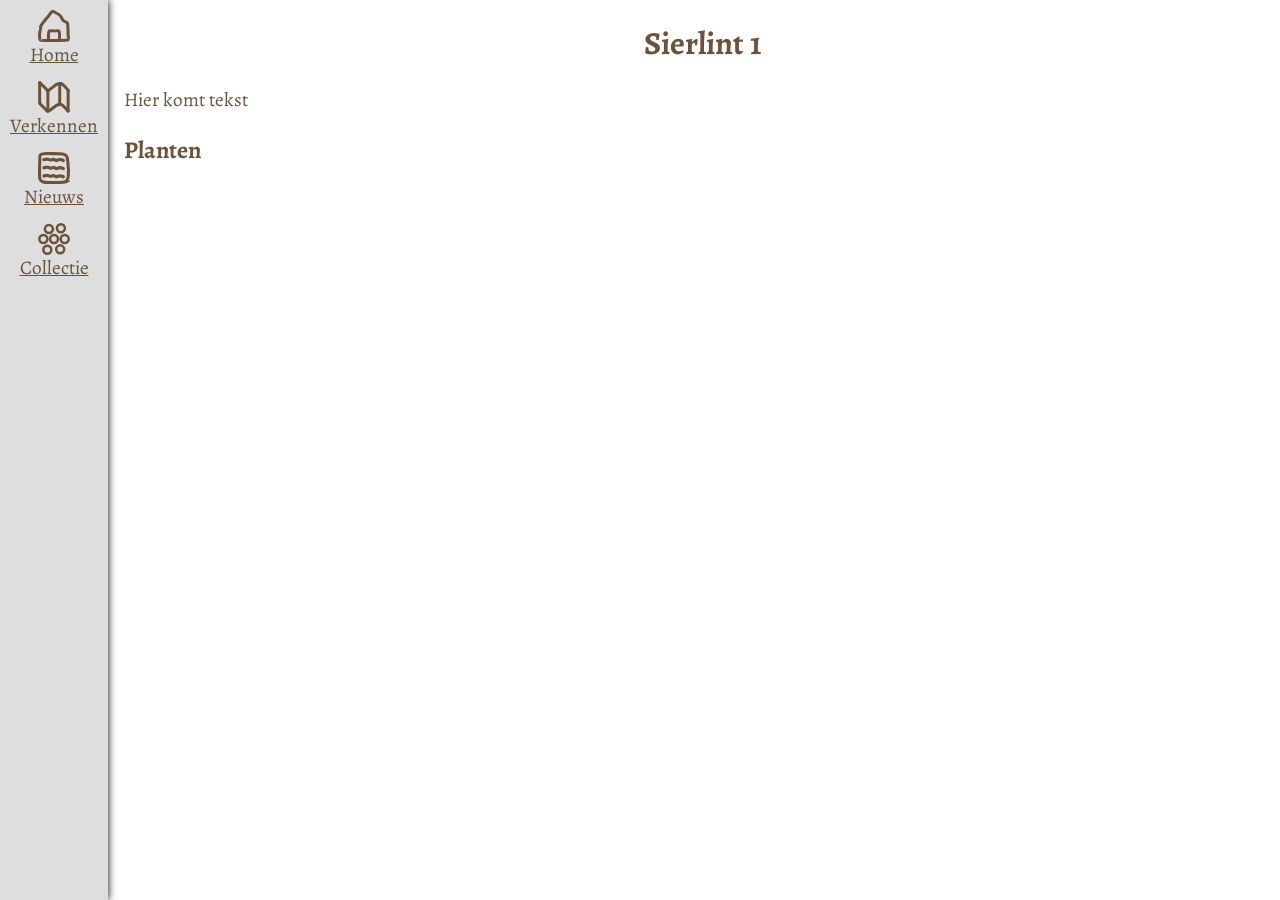
==== sierlint1.html @ f05f10a6 "#27 - Het begin van de gebiedpagina" ====
<!DOCTYPE html>
<html lang="nl">

<head>
    <meta charset="UTF-8">
    <meta name="viewport" content="width=device-width, initial-scale=1.0">
    <title>Verkennen | Bloemenveld Frankendael</title>
    <link rel="stylesheet" href="styles/remedie.css">
    <link rel="stylesheet" href="styles/styles.css">
</head>

<body>
    <nav class="skiplinks">
        <a href="#hoofdinhoud">Naar hoofdinhoud</a>
    </nav>

    <nav class="hoofdnavigatie">
        <!-- Niet meer links achter elkaar, maar links in een ul, want
                 de schermlezer leest dan voor hoeveel het er zijn.-->
        <ul>
            <li>
                <a href="index.html">
                    <span>Home</span>
                    <svg role="presentation" viewBox="0 0 64 64">
                        <use href="assets/iconen.svg#huis"></use>
                    </svg>
                </a>
            </li>
            <li>
                <a href="verkennen.html">
                    <span>Verkennen</span>
                    <svg role="presentation" viewBox="0 0 64 64">
                        <use href="assets/iconen.svg#kaart"></use>
                    </svg>
                </a>
            </li>
            <li>
                <a href="nieuws.html">
                    <span>Nieuws</span>
                    <svg role="presentation" viewBox="0 0 64 64">
                        <use href="assets/iconen.svg#nieuws"></use>
                    </svg>
                </a>
            </li>
            <li>
                <a href="collectie.html">
                    <span>Collectie</span>
                    <svg role="presentation" viewBox="0 0 64 64">
                        <use href="assets/iconen.svg#collectie"></use>
                    </svg>
                </a>
            </li>
        </ul>
    </nav>

    <main id="hoofdinhoud">
        <h1>Sierlint 1</h1>

        <p>Hier komt tekst</p>

        <section class="plantensectie">
            <h2>Planten</h2>
        </section>

        
    </main>

</body>
---- styles/remedie.css ----
*, *::before, *::after {
    box-sizing: border-box;
}

img {
    display: block;
    max-width: 100%;
}

html {
    color-scheme: light dark;
}
---- styles/styles.css ----
@font-face {
    font-family: "Alegreya";
    font-style: normal;
    src: url(../assets/fonts/Alegreya-Regular.ttf);
}

@font-face {
    font-family: "Alegreya";
    font-style: italic;
    src: url(../assets/fonts/Alegreya-Italic.ttf);
}

html {
    --tekstkleur: light-dark(#6b5238, #fff);
    --achtergrondkleur: light-dark(#fff, #6b5238);

    --achtergrondkleur-donkerder: color-mix(in oklch, var(--achtergrondkleur), black 10%);

    --tekstkleur2: light-dark(#418181, #afd4d4);

    --accentkleur1: light-dark(#54a654, #99cc99);
    --accentkleur2: light-dark(#b58a38, #caa153);

    font-family: "Alegreya";

    color: var(--tekstkleur);
    background-color: var(--achtergrondkleur);

    @media (prefers-contrast: more) {
        --tekstkleur: light-dark(black, white);
        --achtergrondkleur: light-dark(white, dark);

        --achtergrondkleur-donkerder: var(--achtergrondkleur);

        --tekstkleur2: light-dark(black, white);

        --accentkleur1: light-dark(black, white);
        --accentkleur2: light-dark(black, white);
    }
}

.kleurtest1 {
    background-color: var(--accentkleur1);
    height: 1rem;
}

.kleurtest2 {
    background-color: var(--accentkleur2);
    height: 1rem;
}

p,
a {
    line-height: 1.4;
    font-size: 1.2rem;
}

a {
    border: 2px solid transparent;
    color: var(--tekstkleur2);
}

a:focus {
    border: 2px solid var(--tekstkleur2);
    outline: none;
}

nav {
    li {
        list-style-type: "";
    }
}

body {
    display: grid;
    grid-template-rows: [main] 1fr min-content [nav];
    grid-template-columns: [nav main] 1fr;

    @media (min-width: 32rem) {
        grid-template-rows: [nav main] 1fr;
        grid-template-columns: [nav] min-content [main] 1fr;
    }

    width: 100svw;
    height: 100svh;

    margin: 0;

    gap: 1rem;
}


nav.skiplinks {
    width: 100svw;
    height: 0;

    overflow: clip;
    position: fixed;

    top: 1rem;

    display: grid;
    justify-items: center;

    &:has(a:focus) {
        height: unset;
    }

    a {
        background-color: var(--achtergrondkleur);
        padding: 1rem;
    }
}

nav.hoofdnavigatie {
    grid-column: nav / span 1;
    grid-row: nav / span 1;

    box-shadow: 0 0 0.5rem black;

    background-color: var(--achtergrondkleur-donkerder);

    @media (prefers-contrast: more) {
        box-shadow: 2px 0 0 var(--tekstkleur);
    }

    padding: 0.5rem;

    ul {
        display: flex;
        justify-content: space-evenly;
        gap: 0.5rem;
        flex-wrap: wrap;

        @media (min-width: 32rem) {
            flex-direction: column;
        }

        margin: 0;
        padding: 0;
    }

    a {
        display: flex;
        flex-direction: column;
        align-items: center;

        @media (prefers-color-scheme: light) {
            color: var(--tekstkleur);
        }
    }



    svg {
        --icoon-kleur: var(--tekstkleur2);
        width: 2rem;
        height: 2rem;

        order: -1;

        @media (prefers-color-scheme: light) {
            --icoon-kleur: var(--tekstkleur);
        }
    }
}

main {
    grid-column: main / span 1;
    grid-row: main / span 1;
}

h1 {
    text-align: center;
}
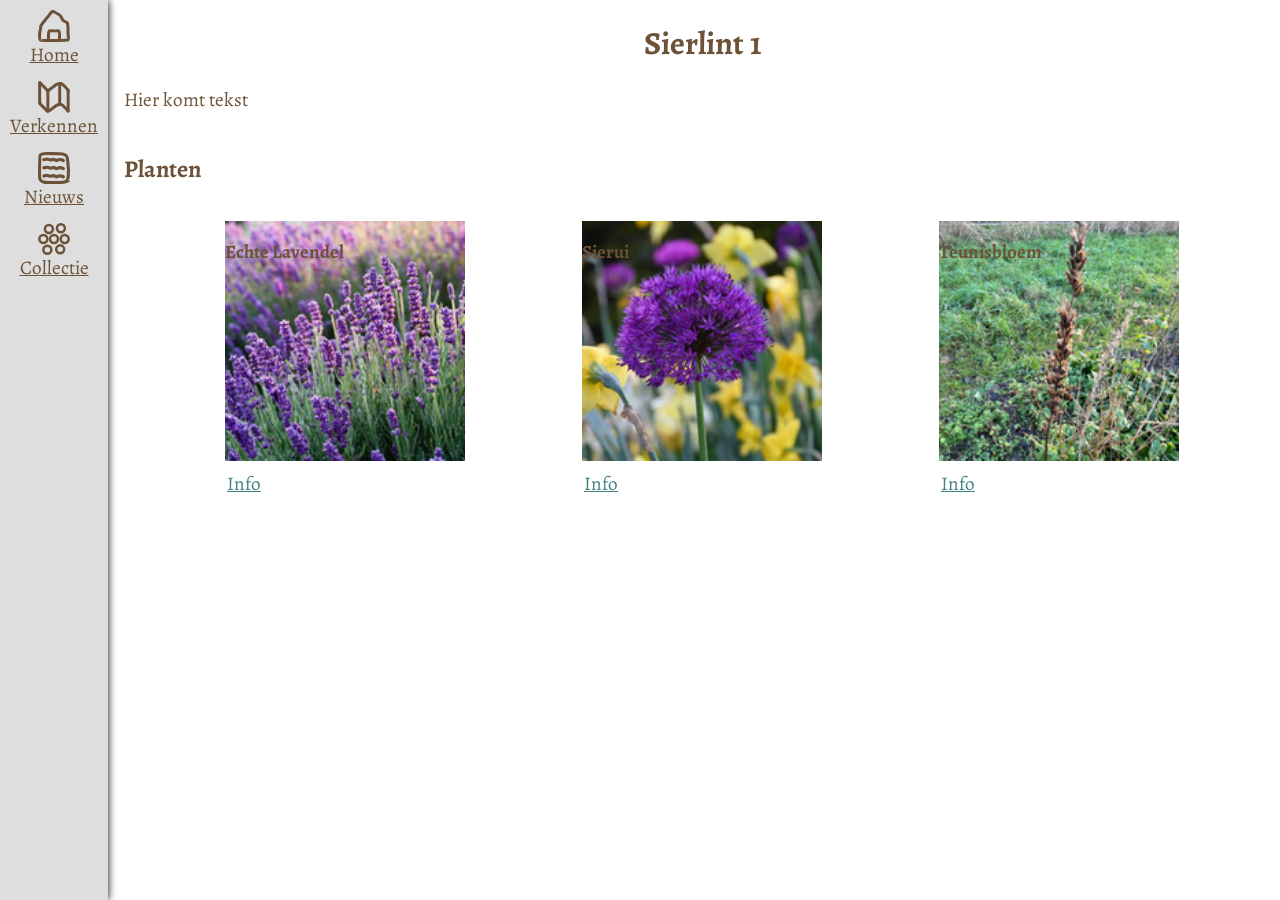
==== commit b27affff: "#27 - Er zijn foto's op de gebiedpagina, maar de opmaak moet nog beter." ====
--- a/sierlint1.html
+++ b/sierlint1.html
@@ -60,9 +60,26 @@
 
         <section class="plantensectie">
             <h2>Planten</h2>
+
+            <article>
+                <h3>Echte Lavendel</h3>
+                <img src="assets/fotos/Echte_Lavendel.png" alt="TODO">
+                <a href="#">Info</a>
+            </article>
+
+            <article>
+                <h3>Sierui</h3>
+                <img src="assets/fotos/Sierui.png" alt="TODO">
+                <a href="#">Info</a>
+            </article>
+
+            <article>
+                <h3>Teunisbloem</h3>
+                <img src="assets/fotos/Teunisbloem.png" alt="TODO">
+                <a href="#">Info</a>
+            </article>
+
         </section>
-
-        
     </main>
 
 </body>
--- a/styles/styles.css
+++ b/styles/styles.css
@@ -172,4 +172,49 @@
 
 h1 {
     text-align: center;
+}
+
+.plantensectie {
+    display: flex;
+    gap: 1rem;
+
+    flex-wrap: wrap;
+    justify-content: space-evenly;
+
+    h2 {
+        flex-basis: 100%;
+    }
+}
+
+.plantensectie > article {
+    display: grid;
+    position: relative;
+
+    grid-template-rows: [afbeelding] 15rem [link] 2rem;
+    gap: 0.5rem;
+
+    & > * {
+        grid-column: 1 / span 1;
+    }
+
+    h3, img {
+        grid-row: afbeelding / span 1;
+    }
+
+    img {
+        height: 15rem;
+    }
+
+    h3 {
+        z-index: 1;
+    }
+
+    a {
+        display: block;
+        grid-row: link / span 1;
+    }
+
+
+
+
 }
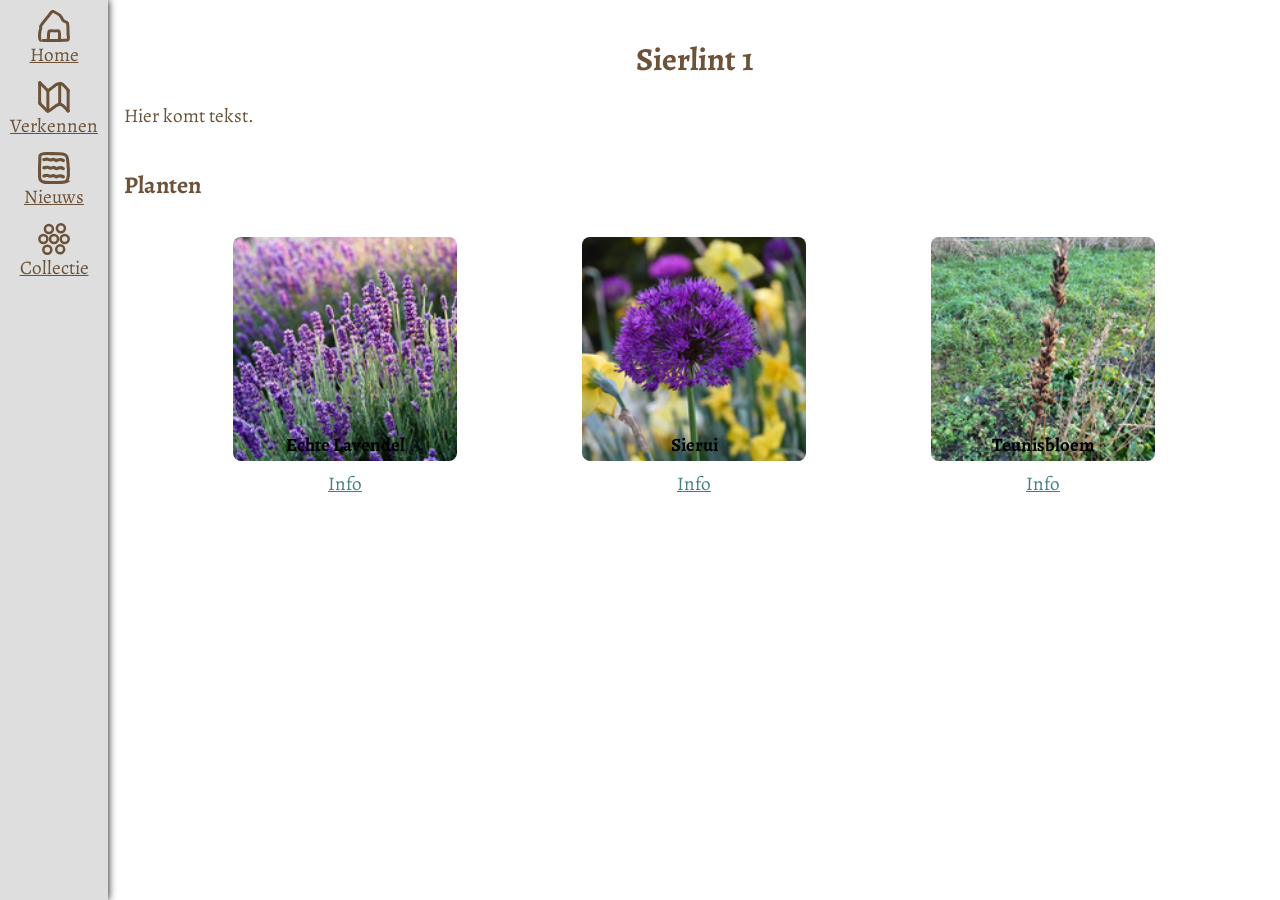
==== commit 9bfb1204: "#27 - Afbeeldingen hebben ook onder afgeronde hoeken." ====
--- a/sierlint1.html
+++ b/sierlint1.html
@@ -56,7 +56,7 @@
     <main id="hoofdinhoud">
         <h1>Sierlint 1</h1>
 
-        <p>Hier komt tekst</p>
+        <p>Hier komt tekst.</p>
 
         <section class="plantensectie">
             <h2>Planten</h2>
--- a/styles/styles.css
+++ b/styles/styles.css
@@ -150,8 +150,6 @@
         }
     }
 
-
-
     svg {
         --icoon-kleur: var(--tekstkleur2);
         width: 2rem;
@@ -168,6 +166,9 @@
 main {
     grid-column: main / span 1;
     grid-row: main / span 1;
+
+    overflow-y: auto;
+    padding: 1rem 1rem 1rem 0;
 }
 
 h1 {
@@ -190,31 +191,47 @@
     display: grid;
     position: relative;
 
-    grid-template-rows: [afbeelding] 15rem [link] 2rem;
-    gap: 0.5rem;
-
-    & > * {
+    grid-template-rows: [afbeelding] 14rem [link] min-content;
+
+    & > *, &::after {
         grid-column: 1 / span 1;
     }
 
-    h3, img {
+    h3, img, &::after {
         grid-row: afbeelding / span 1;
     }
 
     img {
-        height: 15rem;
+        height: 14rem;
+        border-radius: 0.5rem;
     }
 
     h3 {
-        z-index: 1;
+        z-index: 2;
+        position: absolute;
+        bottom: 0rem;
+        margin: 0;
+        justify-self: center;
+        padding: 0.25rem;
+        color: light-dark(black, white);
     }
 
     a {
         display: block;
         grid-row: link / span 1;
-    }
-
-
-
-
+        justify-self: center;
+        padding: 0.5rem;
+    }
+
+    &::after {
+        place-self: stretch;
+        background-image: linear-gradient(
+            0deg in oklch, 
+            color-mix(light-dark(white, black), transparent 30%) 0 2rem, 
+            color-mix(light-dark(white, black), transparent 100%) 3rem 100%
+        );
+        z-index: 1;
+        content: "";
+        border-radius: 0.5rem;
+    }
 }
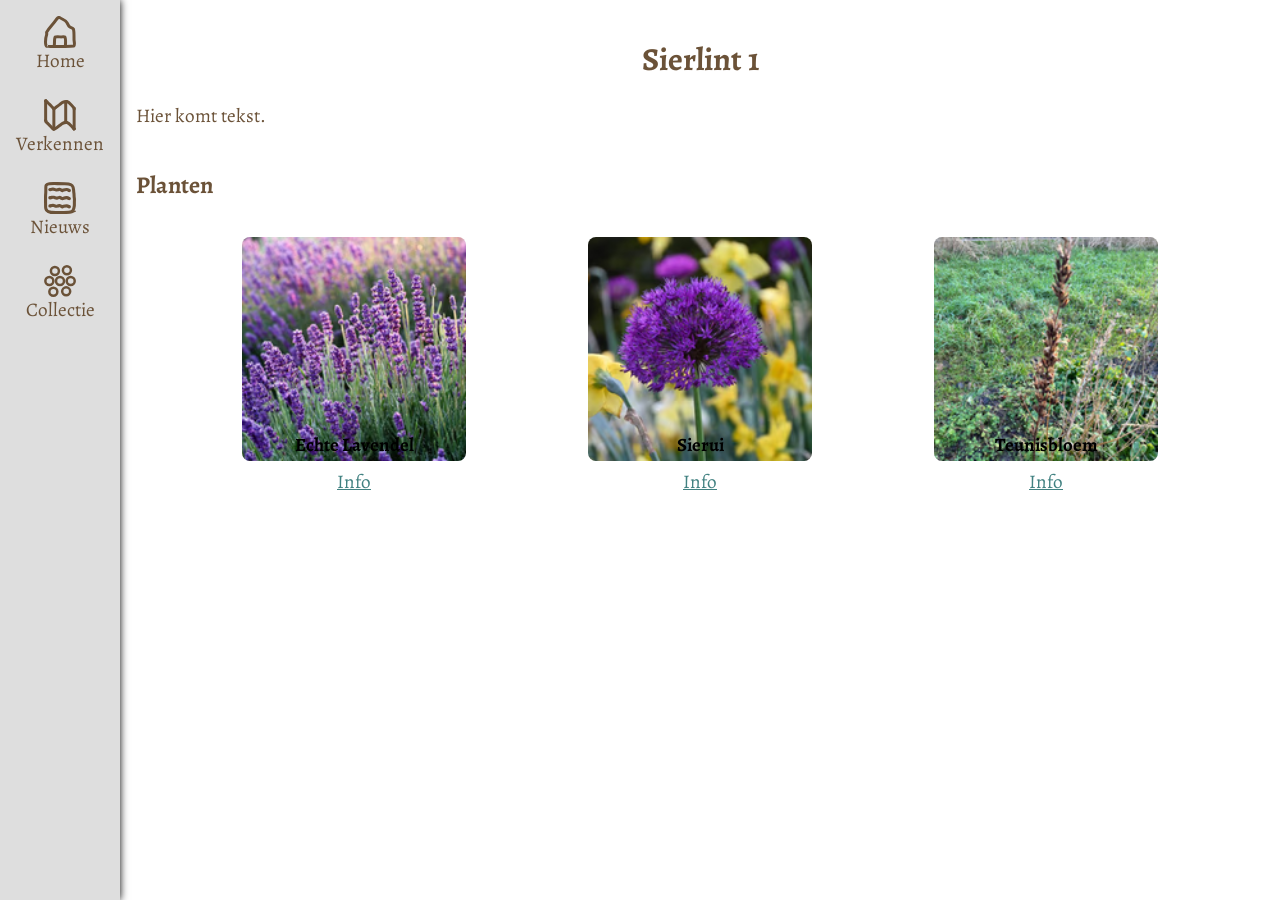
==== commit 3538260d: "#27 - De links naar plantinformatie hebben een betere voorleestekst." ====
--- a/sierlint1.html
+++ b/sierlint1.html
@@ -64,19 +64,19 @@
             <article>
                 <h3>Echte Lavendel</h3>
                 <img src="assets/fotos/Echte_Lavendel.png" alt="TODO">
-                <a href="#">Info</a>
+                <a href="#" aria-label="Info over echte lavendel">Info</a>
             </article>
 
             <article>
                 <h3>Sierui</h3>
                 <img src="assets/fotos/Sierui.png" alt="TODO">
-                <a href="#">Info</a>
+                <a href="#" aria-label="Info over sierui">Info</a>
             </article>
 
             <article>
                 <h3>Teunisbloem</h3>
                 <img src="assets/fotos/Teunisbloem.png" alt="TODO">
-                <a href="#">Info</a>
+                <a href="#" aria-label="Info over teunisbloem">Info</a>
             </article>
 
         </section>
--- a/styles/styles.css
+++ b/styles/styles.css
@@ -28,7 +28,7 @@
 
     @media (prefers-contrast: more) {
         --tekstkleur: light-dark(black, white);
-        --achtergrondkleur: light-dark(white, dark);
+        --achtergrondkleur: light-dark(white, black);
 
         --achtergrondkleur-donkerder: var(--achtergrondkleur);
 
@@ -56,13 +56,18 @@
 }
 
 a {
-    border: 2px solid transparent;
     color: var(--tekstkleur2);
-}
-
-a:focus {
-    border: 2px solid var(--tekstkleur2);
-    outline: none;
+    border-radius: 0.5rem;
+    outline: 2px solid transparent;
+    @media (prefers-reduced-motion: no-preference) {
+        transition: outline-color 0.3s;
+    }
+}
+
+a:focus, a:hover {
+    outline-color: currentColor;
+
+    
 }
 
 nav {
@@ -109,6 +114,7 @@
     a {
         background-color: var(--achtergrondkleur);
         padding: 1rem;
+        outline-offset: -2px;
     }
 }
 
@@ -144,10 +150,14 @@
         display: flex;
         flex-direction: column;
         align-items: center;
+        padding: 0.5rem;
 
         @media (prefers-color-scheme: light) {
             color: var(--tekstkleur);
         }
+        
+        /* Onderstrepen is niet nodig als je een lijst van links hebt. */
+        text-decoration: none;
     }
 
     svg {
@@ -168,7 +178,11 @@
     grid-row: main / span 1;
 
     overflow-y: auto;
-    padding: 1rem 1rem 1rem 0;
+    padding: 1rem 1rem 0 1rem;
+
+    @media (min-width: 32rem) {
+        padding: 1rem 1rem 1rem 0;
+    }
 }
 
 h1 {
@@ -214,9 +228,14 @@
         justify-self: center;
         padding: 0.25rem;
         color: light-dark(black, white);
+        
+        @media (prefers-contrast: more) {
+            background-color: var(--achtergrondkleur);    
+        }
     }
 
     a {
+        z-index: 3;
         display: block;
         grid-row: link / span 1;
         justify-self: center;
@@ -230,6 +249,11 @@
             color-mix(light-dark(white, black), transparent 30%) 0 2rem, 
             color-mix(light-dark(white, black), transparent 100%) 3rem 100%
         );
+
+        @media (prefers-contrast: more) {
+            background-image: none;
+        }
+
         z-index: 1;
         content: "";
         border-radius: 0.5rem;
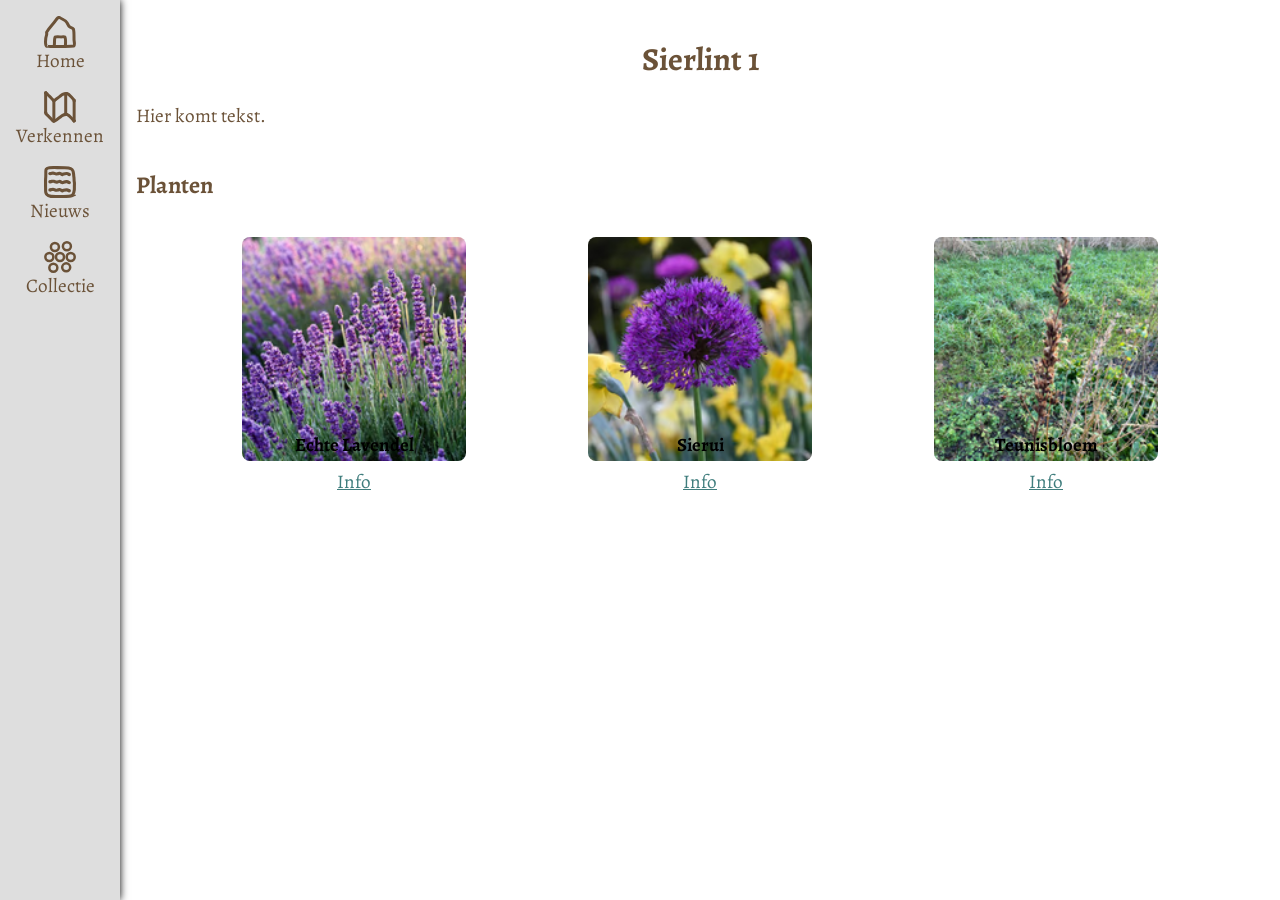
==== commit 2b5c688a: "#33 - De plantenfoto's op Sierlint 1 hebben voorlopig geen voorleestekst." ====
--- a/sierlint1.html
+++ b/sierlint1.html
@@ -63,19 +63,19 @@
 
             <article>
                 <h3>Echte Lavendel</h3>
-                <img src="assets/fotos/Echte_Lavendel.png" alt="TODO">
+                <img src="assets/fotos/Echte_Lavendel.png" alt="">
                 <a href="#" aria-label="Info over echte lavendel">Info</a>
             </article>
 
             <article>
                 <h3>Sierui</h3>
-                <img src="assets/fotos/Sierui.png" alt="TODO">
+                <img src="assets/fotos/Sierui.png" alt="">
                 <a href="#" aria-label="Info over sierui">Info</a>
             </article>
 
             <article>
                 <h3>Teunisbloem</h3>
-                <img src="assets/fotos/Teunisbloem.png" alt="TODO">
+                <img src="assets/fotos/Teunisbloem.png" alt="">
                 <a href="#" aria-label="Info over teunisbloem">Info</a>
             </article>
 
--- a/styles/remedie.css
+++ b/styles/remedie.css
@@ -2,7 +2,7 @@
     box-sizing: border-box;
 }
 
-img {
+img, svg {
     display: block;
     max-width: 100%;
 }
--- a/styles/styles.css
+++ b/styles/styles.css
@@ -16,7 +16,7 @@
 
     --achtergrondkleur-donkerder: color-mix(in oklch, var(--achtergrondkleur), black 10%);
 
-    --tekstkleur2: light-dark(#418181, #afd4d4);
+    --tekstkleur2: light-dark(#3f7d7d, #afd4d4);
 
     --accentkleur1: light-dark(#54a654, #99cc99);
     --accentkleur2: light-dark(#b58a38, #caa153);
@@ -50,7 +50,8 @@
 }
 
 p,
-a {
+a,
+label {
     line-height: 1.4;
     font-size: 1.2rem;
 }
@@ -66,13 +67,85 @@
 
 a:focus, a:hover {
     outline-color: currentColor;
-
-    
 }
 
 nav {
     li {
         list-style-type: "";
+    }
+}
+
+@property --bloem-steel-lengte {
+    syntax: "<length>";
+    inherits: true;
+    initial-value: 0;
+}
+
+@property --bloem-alpha {
+    syntax: "<percentage>";
+    inherits: true;
+    initial-value: 0%;
+}
+
+/*Radiobloemen*/
+input[type="radio"] {
+    border-radius: 0.5rem;
+    appearance: none;
+    width: 2rem;
+    height: 4rem;
+    /* background-color: red; */
+    display: grid;
+    align-items: end;
+
+    outline: 2px solid transparent;
+
+    --bloem-stip-kleur: var(--accentkleur2);
+    @media (prefers-contrast: more) {
+        --bloem-stip-kleur: var(--achtergrondkleur);
+    }
+
+    label:hover > &, &:focus {
+        outline-color: var(--tekstkleur2);
+    }
+
+    @media (prefers-reduced-motion: no-preference) {
+        transition: --bloem-alpha 0.3s, 
+        --bloem-steel-lengte 0.3s,
+        outline-color 0.3s;
+    }
+
+    &:checked {
+        --bloem-steel-lengte: 2.5rem;
+        --bloem-alpha: 100%;
+    }
+
+    background-image: linear-gradient(
+        0deg, 
+        var(--accentkleur1) 0 var(--bloem-steel-lengte), 
+        transparent var(--bloem-steel-lengte) 4rem);
+    background-size: 0.25rem 4rem;
+    background-repeat: no-repeat;
+    background-position-x: center;
+
+    /*Dit wordt de kop van de bloem.*/
+    &::after {
+        content: "";
+        width: 2rem;
+        height: 2rem;
+
+        translate: 0 calc(0.5rem - var(--bloem-steel-lengte));
+
+        background-image:
+            radial-gradient(
+                color-mix(var(--bloem-stip-kleur) var(--bloem-alpha), var(--tekstkleur)) 0 0.25rem,
+                var(--tekstkleur) calc(0.25rem + 0.5px) 0.5rem,
+                transparent calc(0.5rem + 1px) 100%),
+            repeating-conic-gradient(from calc(-0.5 * 3/4 * 1turn / 7),
+                color-mix(var(--accentkleur2) var(--bloem-alpha), transparent) 0deg calc(3/4 * 1turn / 7), 
+                transparent calc(3/4 * 1turn / 7) calc(1turn / 7));
+
+        display: block;
+        border-radius: 50%;
     }
 }
 
@@ -127,7 +200,10 @@
     background-color: var(--achtergrondkleur-donkerder);
 
     @media (prefers-contrast: more) {
-        box-shadow: 2px 0 0 var(--tekstkleur);
+        box-shadow: 0 -2px 0 var(--tekstkleur);
+        @media (min-width: 32rem) {
+            box-shadow: 2px 0 0 var(--tekstkleur);
+        }
     }
 
     padding: 0.5rem;
@@ -135,7 +211,6 @@
     ul {
         display: flex;
         justify-content: space-evenly;
-        gap: 0.5rem;
         flex-wrap: wrap;
 
         @media (min-width: 32rem) {
@@ -187,6 +262,30 @@
 
 h1 {
     text-align: center;
+}
+
+form.verkenmode {
+    display: flex;
+    justify-content: space-evenly;
+
+    label {
+        display: flex;
+        gap: 0.5rem;
+        cursor: pointer;
+
+        /* De tweede radiobloem verschijnt links van het label. */
+        &:nth-of-type(2) > input {
+            order: -1;
+        }
+
+        span {
+            display: flex;
+            flex-direction: column;
+            gap: 0.25rem;
+        }
+
+        --icoon-kleur: var(--tekstkleur);
+    }
 }
 
 .plantensectie {
